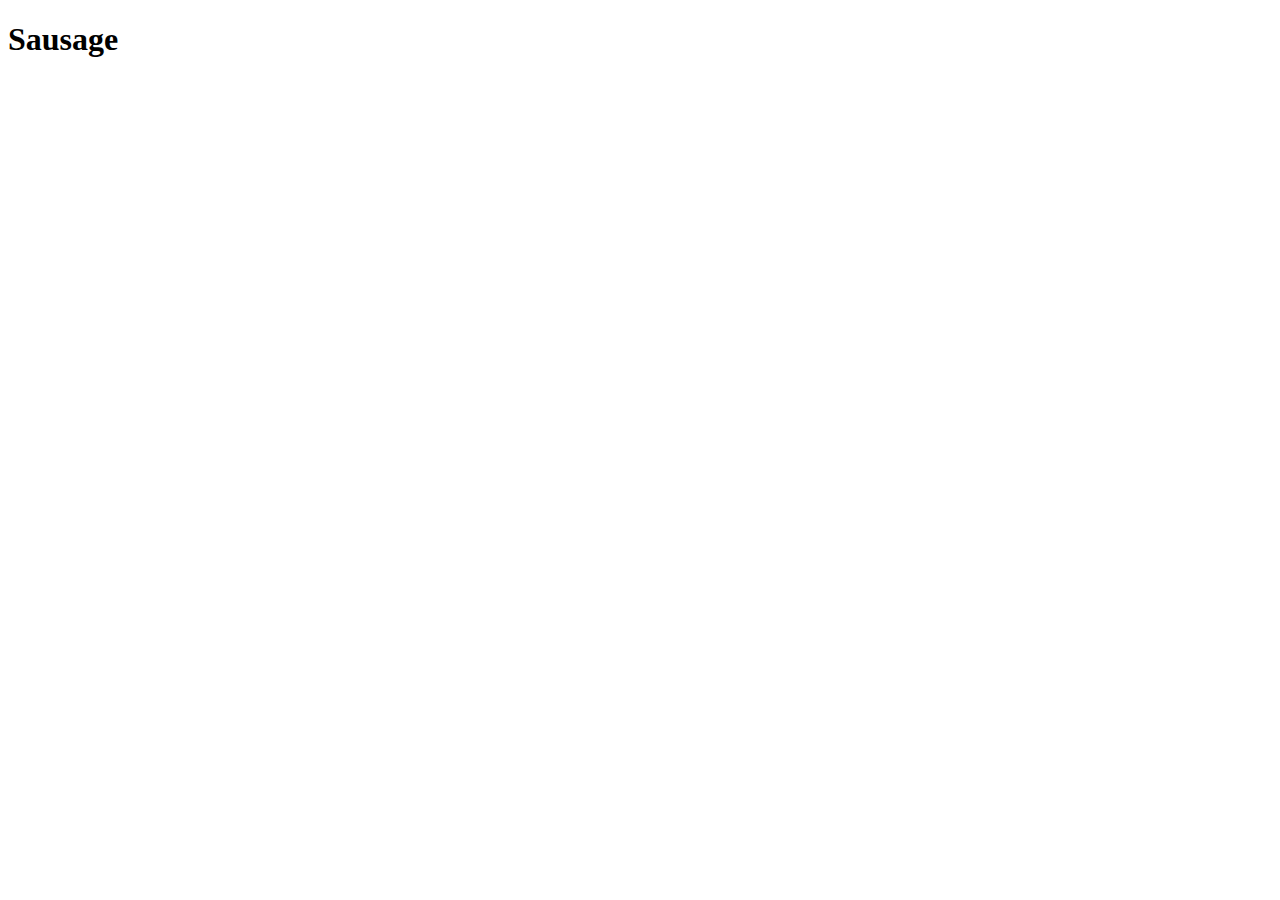
==== recipe-pages/sausage.html @ fb484d65 "Add recipe pages" ====
<!DOCTYPE html>
<html lang="en">
<head>
  <meta charset="UTF-8">
  <meta http-equiv="X-UA-Compatible" content="IE=edge">
  <meta name="viewport" content="width=device-width, initial-scale=1.0">
  <title>Sausage</title>
</head>
<body>
  <h1>Sausage</h1>
</body>
</html>
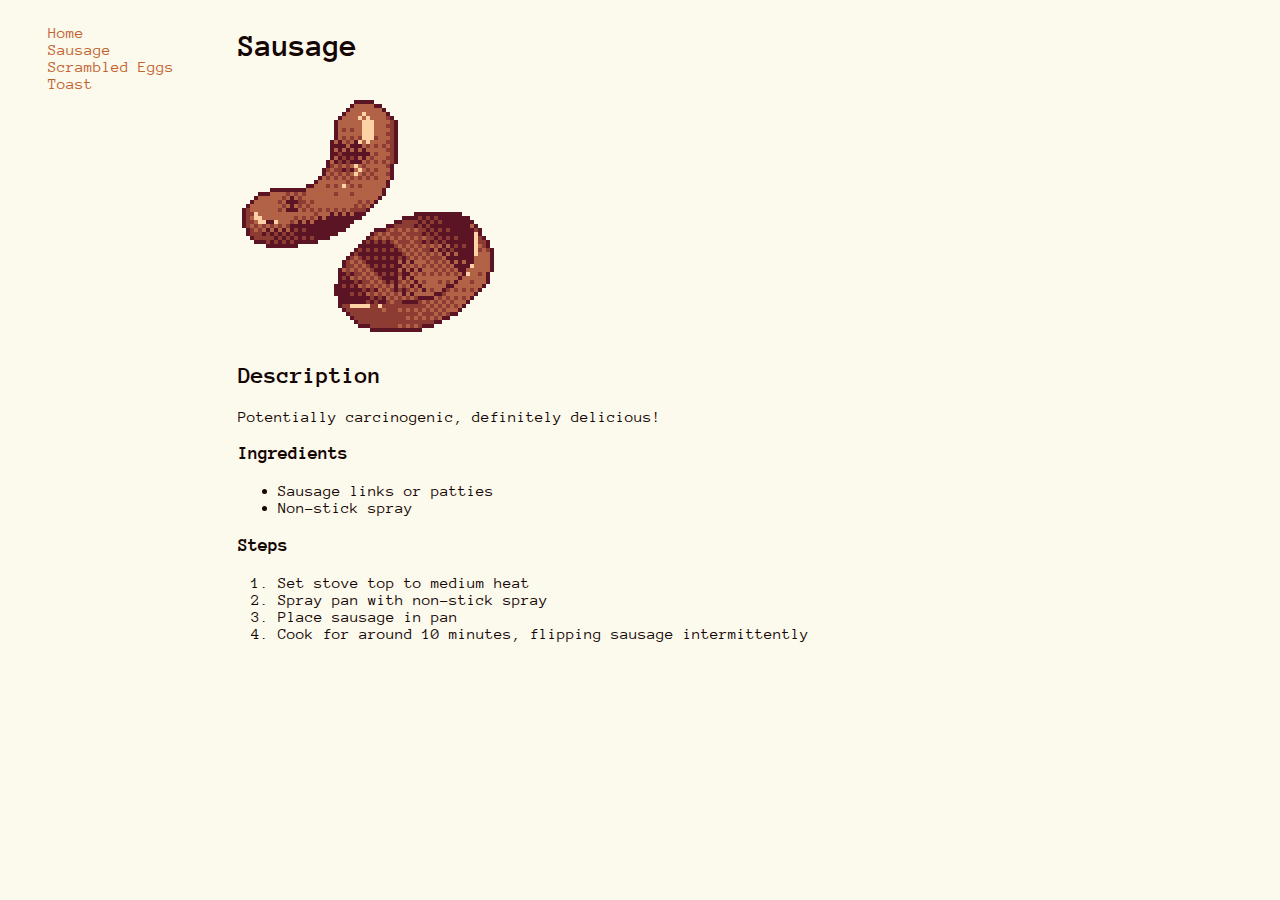
==== commit 3356f538: "Add sausage.html content" ====
--- a/recipe-pages/sausage.html
+++ b/recipe-pages/sausage.html
@@ -4,9 +4,36 @@
   <meta charset="UTF-8">
   <meta http-equiv="X-UA-Compatible" content="IE=edge">
   <meta name="viewport" content="width=device-width, initial-scale=1.0">
+  <link rel="stylesheet" href="../style.css">
   <title>Sausage</title>
 </head>
 <body>
-  <h1>Sausage</h1>
+  <nav>
+    <ul>
+      <li><a href="../index.html">Home</a></li>
+      <li><a href="sausage.html">Sausage</a></li>
+      <li><a href="scrambled-eggs.html">Scrambled Eggs</a></li>
+      <li><a href="toast.html">Toast</a></li>
+    </ul>
+  </nav>
+
+  <main>
+    <h1>Sausage</h1>
+    <img src="../assets/sausage.png" alt="Pixel illustration of a sausage link and a sausage patty">
+    <h2>Description</h2>
+    <p>Potentially carcinogenic, definitely delicious!</p>
+    <h3>Ingredients</h3>
+    <ul>
+      <li>Sausage links or patties</li>
+      <li>Non-stick spray</li>
+    </ul>
+    <h3>Steps</h3>
+    <ol>
+      <li>Set stove top to medium heat</li>
+      <li>Spray pan with non-stick spray</li>
+      <li>Place sausage in pan</li>
+      <li>Cook for around 10 minutes, flipping sausage intermittently</li>
+    </ol>
+  </main>
 </body>
 </html>--- a/style.css
+++ b/style.css
@@ -0,0 +1,25 @@
+@import url('https://fonts.googleapis.com/css2?family=Anonymous+Pro:wght@400;700&display=swap');
+
+body {
+  font-family: 'Anonymous Pro', monospace;
+  background-color:#FCF9ED;
+  color: #150503;
+  display: flex;
+}
+
+a {
+  text-decoration: none;
+  color: #C2632D;
+}
+
+a:visited {
+  color: #961B00;
+}
+
+nav {
+  margin-right: 5vw;
+}
+
+nav > ul > li {
+  list-style-type: none;
+}